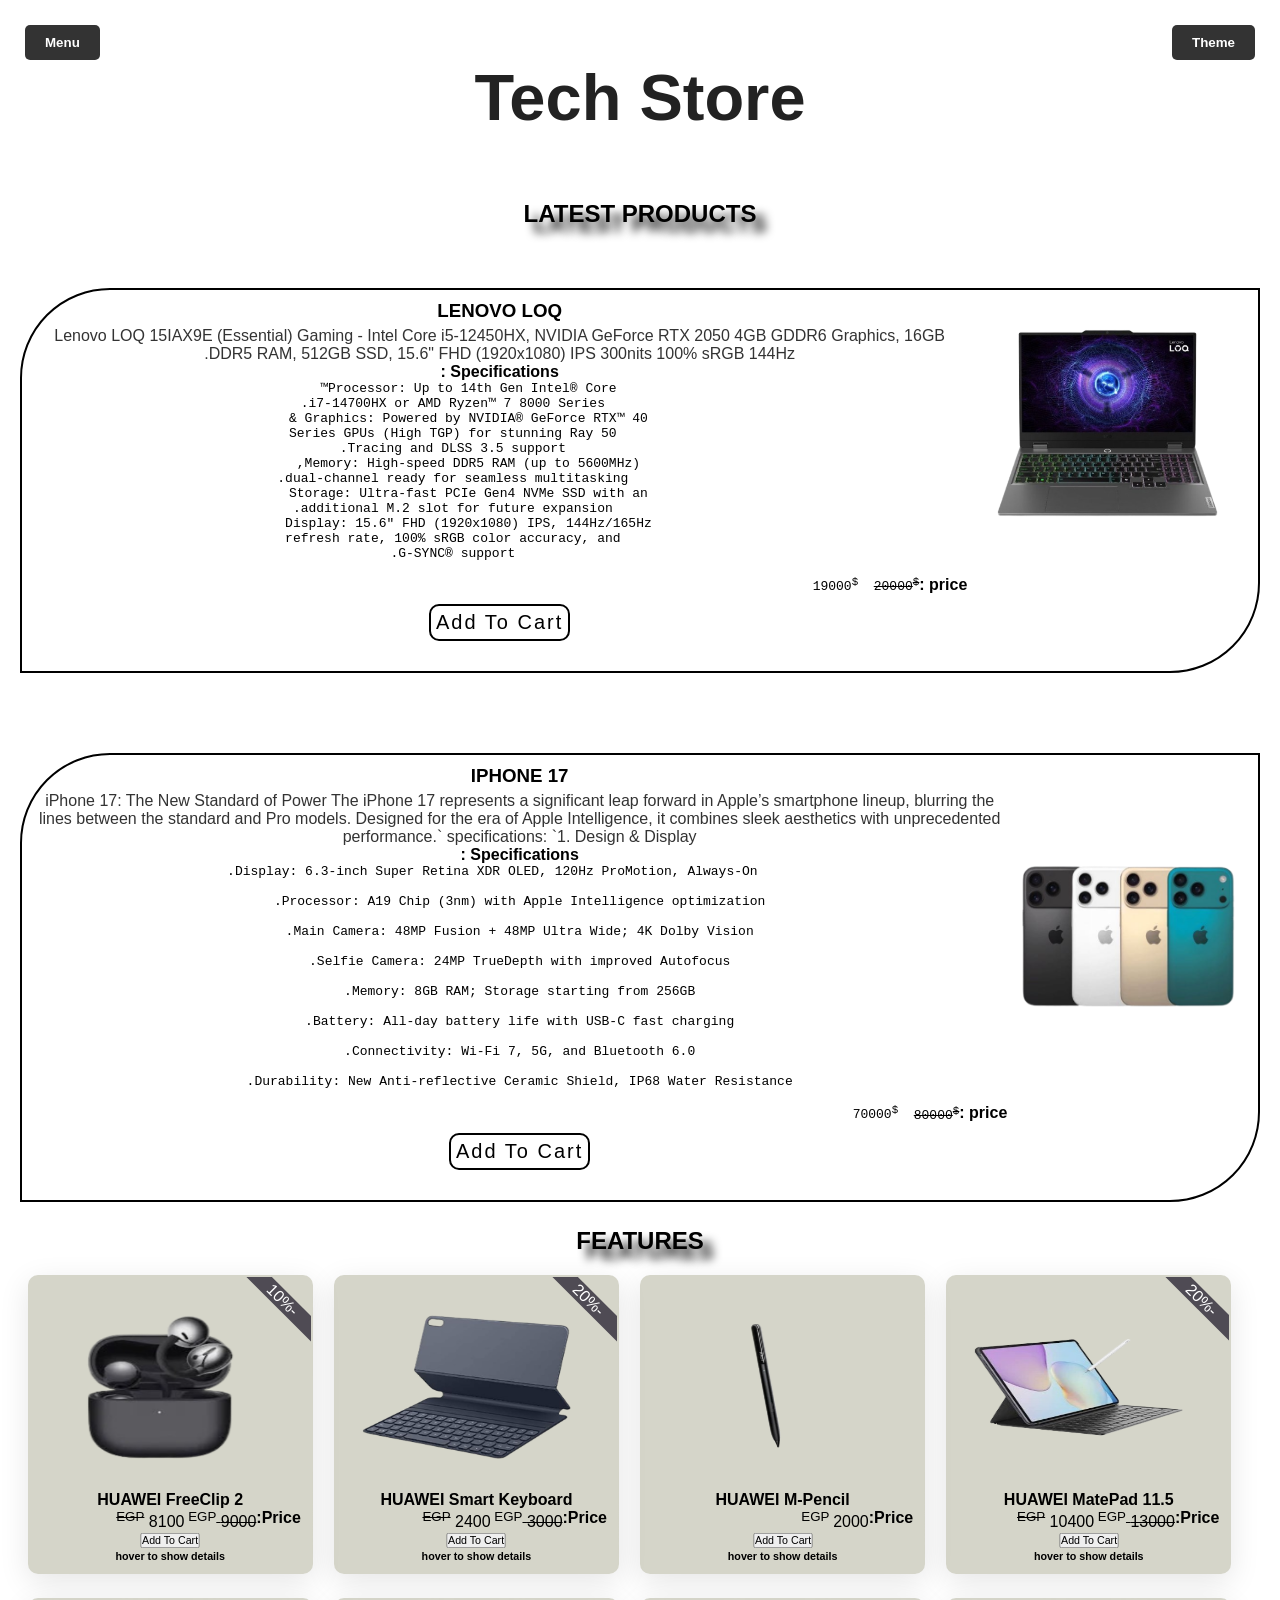
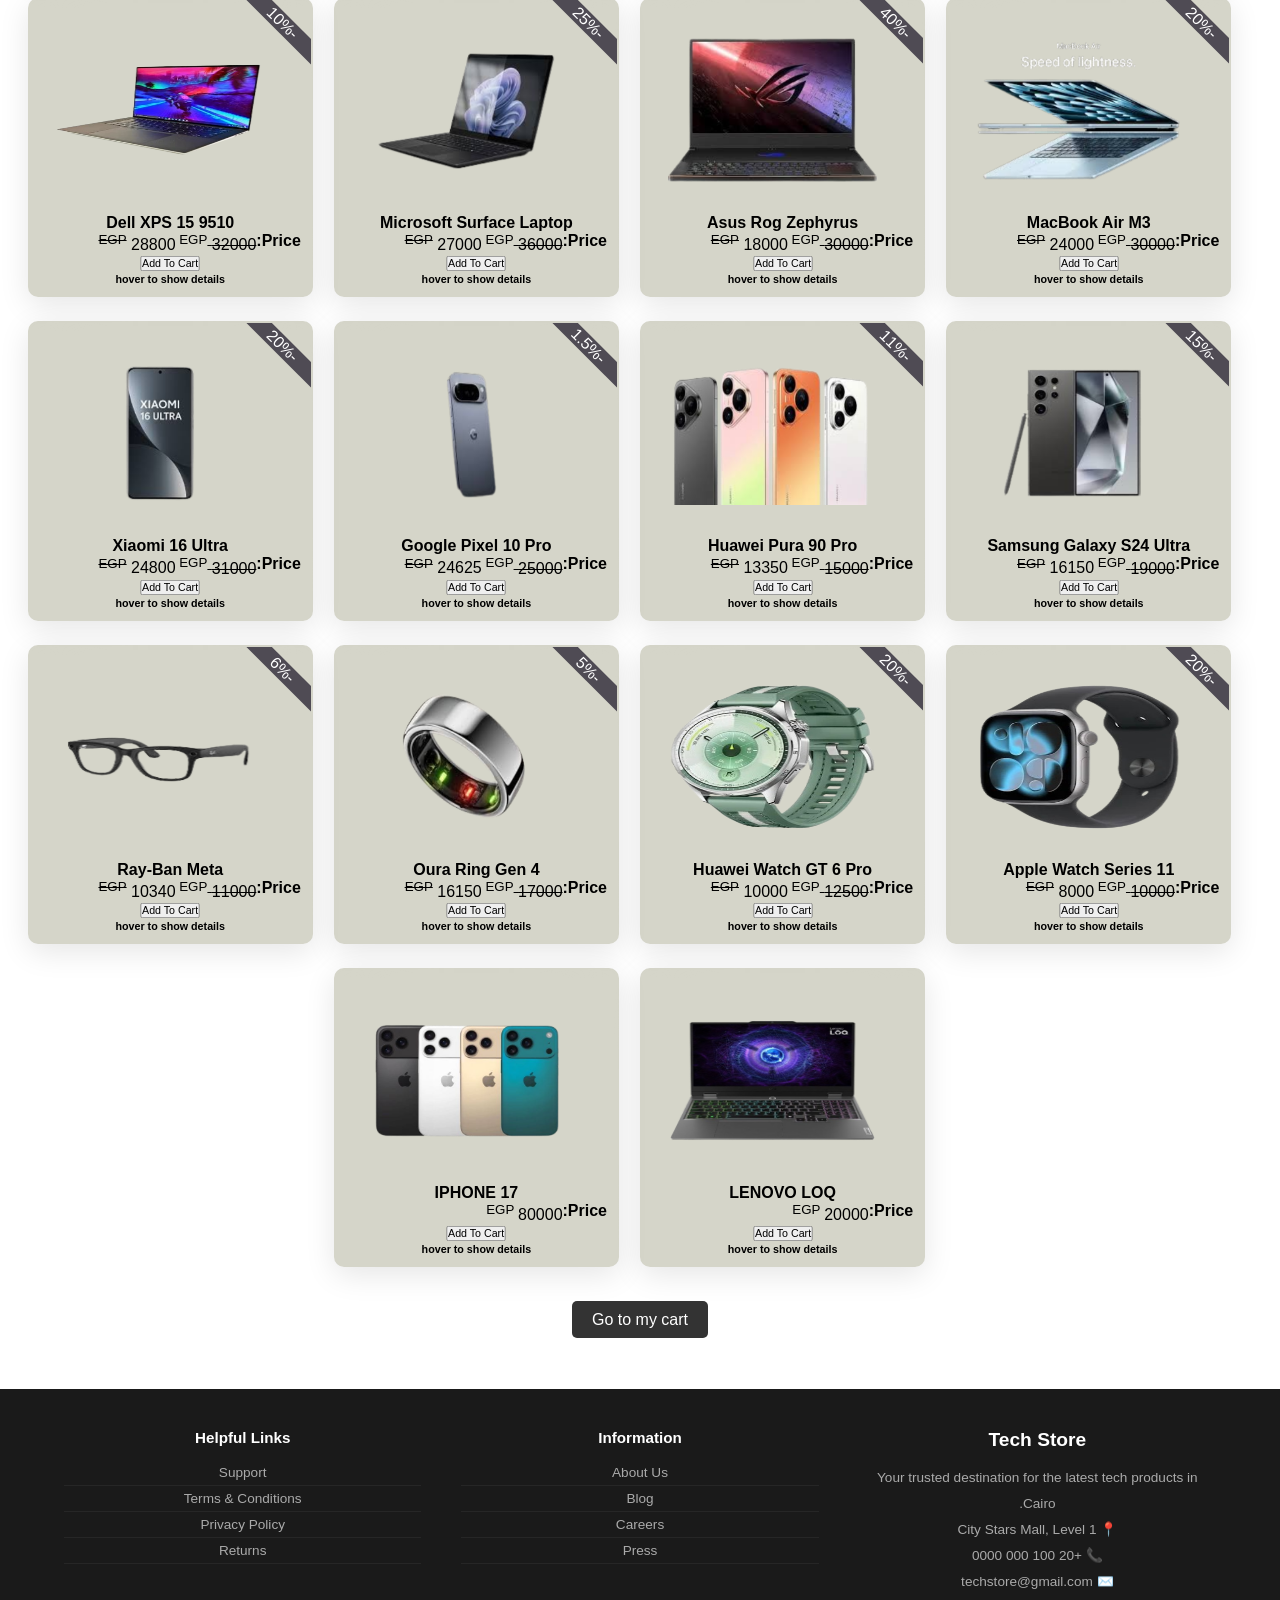
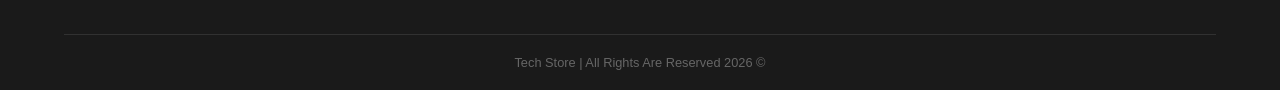
==== products.html @ 7c7dd043 "Add files via upload" ====
<!DOCTYPE html>
<html lang="en">
    <head>
        <meta charset="UTF-8">
        <meta name="viewport" content="width=device-width, initial-scale=1.0">
        <link rel="stylesheet" href="style.css">
        <link rel="stylesheet" href="index.css">

        <title>products</title>
    </head>
    <body>
         <header class="main-header">
    <div class="nav-wrapper">
        <button onclick="toggleMenu()" class="menu-trigger-btn">Menu</button>
        <ul id="myLinks" class="dropdown-menu">
            <li><a href="index.html">Home</a></li>
            <li><a href="login.html">Log in / Register</a></li>
            <li><a href="categories.html">Categories</a></li>
            <li><a href="products.html">Products</a></li>
            <li><a href="cart.html">Cart</a></li>
            <li><a href="checkout.html">Checkout</a></li>
            <li><a href="about.html">About us</a></li>
            <li><a href="contact.html">Contact us</a></li>
        </ul>
    </div>

    <div class="logo">Tech Store</div>

    <button onclick="changeTheme()" class="theme-btn-top">Theme</button>
</header>
        <section id="latest">
            <div class="container">
                <div class="title">
                    <h2>LATEST PRODUCTS</h2>
                </div>
                <div class="content">
                    <div class="product">
                        <div class="row">
                            <img src="download.png">
                        </div>
                        <div>
                            <h3>LENOVO LOQ</h3>
                            <p>Lenovo LOQ 15IAX9E (Essential) Gaming - Intel
                                Core i5-12450HX, NVIDIA GeForce RTX 2050 4GB
                                GDDR6 Graphics, 16GB DDR5 RAM, 512GB SSD, 15.6"
                                FHD (1920x1080) IPS 300nits 100% sRGB 144Hz.</p>
                            <h4>Specifications :</h4>
                            <pre>
        Processor: Up to 14th Gen Intel® Core™
            i7-14700HX or AMD Ryzen™ 7 8000 Series.
        Graphics: Powered by NVIDIA® GeForce RTX™ 40 &
            50 Series GPUs (High TGP) for stunning Ray
            Tracing and DLSS 3.5 support.
        Memory: High-speed DDR5 RAM (up to 5600MHz),
            dual-channel ready for seamless multitasking.
        Storage: Ultra-fast PCIe Gen4 NVMe SSD with an
            additional M.2 slot for future expansion.
        Display: 15.6" FHD (1920x1080) IPS, 144Hz/165Hz
            refresh rate, 100% sRGB color accuracy, and
            G-SYNC® support.
                            </pre>
                            <div class="boxprice">
                                <div class="label">
                                    <h4>price :</h4>
                                </div>
                                <div class="value">
                                    <pre><del>20000<sup>$</sup></del>  19000<sup>$</sup></pre>
                                </div>
                            </div>
                            <button class="cart-btn" data-id="0"
                                onclick="addToCart(0)">Add To
                                Card</button>
                        </div>
                    </div>
                </div>
            </div>
            <div class="content">
                <div class="product">
                    <div class="iphone">
                        <img src="download (3).png">
                    </div>
                    <div>
                        <h3>IPHONE 17</h3>
                        <p>iPhone 17: The New Standard of Power
                            The iPhone 17 represents a significant leap
                            forward in Apple’s smartphone lineup, blurring
                            the lines between the standard and Pro models.
                            Designed for the era of Apple Intelligence, it
                            combines sleek aesthetics with unprecedented
                            performance.`
                            specifications: `1. Design & Display</p>
                        <h4>Specifications :</h4>
                        <pre>
       Display: 6.3-inch Super Retina XDR OLED, 120Hz ProMotion, Always-On.

Processor: A19 Chip (3nm) with Apple Intelligence optimization.

Main Camera: 48MP Fusion + 48MP Ultra Wide; 4K Dolby Vision.

Selfie Camera: 24MP TrueDepth with improved Autofocus.

Memory: 8GB RAM; Storage starting from 256GB.

Battery: All-day battery life with USB-C fast charging.

Connectivity: Wi-Fi 7, 5G, and Bluetooth 6.0.

Durability: New Anti-reflective Ceramic Shield, IP68 Water Resistance.
                            </pre>
                        <div class="boxprice">
                            <div class="label">
                                <h4>price :</h4>
                            </div>
                            <div class="value">
                                <pre><del>80000<sup>$</sup></del>  70000<sup>$</sup></pre>
                            </div>
                        </div>
                        <button class="cart-btn" data-id="17"
                            onclick="addToCart(17)">Add To Card</button>
                    </div>
                </div>
            </div>
        </section>
        <section id="featured">
            <div class="container">
                <div class="title">
                    <h2>FEATURES</h2>
                </div>
            </div>
            <div class="content">
                <div class="row">

                </div>
            </div>
        </section>
        <a class="cartgo" href="cart.html">Go to my cart</a>
        <footer class="main-footer">
    <div class="footer-top">
        <div class="footer-col">
            <h3>Tech Store</h3>
            <p>Your trusted destination for the latest tech products in Cairo.</p>
            <p>📍 City Stars Mall, Level 1</p>
            <p>📞 +20 100 000 0000</p>
            <p>✉️ techstore@gmail.com</p>
        </div>
        <div class="footer-col">
            <h4>Information</h4>
            <ul>
                <li>About Us</li>
                <li>Blog</li>
                <li>Careers</li>
                <li>Press</li>
            </ul>
        </div>
        <div class="footer-col">
            <h4>Helpful Links</h4>
            <ul>
                <li>Support</li>
                <li>Terms & Conditions</li>
                <li>Privacy Policy</li>
                <li>Returns</li>
            </ul>
        </div>
    </div>
    <div class="footer-bottom">
        <p>&copy; 2026 Tech Store | All Rights Are Reserved</p>
    </div>
</footer>
        <script src="arrayproducts.js"></script>
        <script src="main.js"></script>
    </body>
</html>
---- style.css ----
body {
    margin: 0;
    font-family: 'Segoe UI', sans-serif;
    text-align: center;
    transition: 0.4s;
}
.main-header { padding: 60px 0; position: relative; }
.logo { font-size: 65px; font-weight: 900; transition: 0.4s; }
.nav-wrapper, .theme-btn-top { position: absolute; top: 25px; transition: 0.5s; }
.menu-trigger-btn, .theme-btn-top ,.cartgo,.gocheck {
    padding: 10px 20px;
    background-color: #333;
    color: white;
    border: none;
    border-radius: 5px;
    cursor: pointer;
    text-decoration: none;
}

.light-theme { background-color: #ffffff; color: #333; }
.light-theme .logo { color: #222; }
.light-theme .nav-wrapper { right: auto; left: 25px; }
.light-theme .theme-btn-top { left: auto; right: 25px; }
.light-theme .dropdown-menu { background-color: #f9f9f9; border: 1px solid #ddd; }
.light-theme .dropdown-menu a { color: #333; }


.dark-theme { background-color: #274046; color: #ffffff; }
.dark-theme .logo { color: #ffffff; }
.dark-theme .nav-wrapper { left: 25px; right: auto; }
.dark-theme .theme-btn-top { right: 25px; left: auto; background-color: #333; color: white; }
.dark-theme .dropdown-menu { background-color: #34495e; border: 1px solid #555; }
.dark-theme .dropdown-menu a { color: #ffffff; }

.dropdown-menu {
    display: none;
    position: absolute;
    top: 45px;
    min-width: 160px;
    list-style: none;
    padding: 10px;
    z-index: 100;
    box-shadow: 0 4px 8px rgba(0,0,0,0.2);
    text-align: center;
}
.show-menu { display: block; }
.dropdown-menu li { padding: 8px; border-bottom: 1px solid rgba(0,0,0,0.1); }
.dropdown-menu a { text-decoration: none; display: block; }

.hero-section {
    background: linear-gradient(rgba(0,0,0,0.5), rgba(0,0,0,0.5)), url('https://images.unsplash.com/photo-1519389950473-47ba0277781c?w=1000');
    background-size: cover; height: 350px; display: flex; flex-direction: column; justify-content: center; align-items: center; color: white;
}
.main-btn-transparent { color: white; border: 2px solid white; padding: 10px 30px; text-decoration: none; font-weight: bold; margin-top: 15px; display: inline-block; }
.centered-title { margin-top: 40px; }
.img-holder { display: inline-block; margin-top: 20px; }
.main-footer {
    margin-top: 60px;
    padding: 40px 5% 0;
    background-color: #1a1a1a;
    color: #aaa;
    font-family: 'Segoe UI', sans-serif;
}
.footer-top {
    display: flex;
    flex-wrap: wrap;
    gap: 40px;
    padding-bottom: 40px;
    border-bottom: 1px solid rgba(255,255,255,0.1);
}
.footer-col { flex: 1; min-width: 160px; }
.footer-col h3 {
    font-size: 1.2rem;
    font-weight: 900;
    color: #fff;
    margin-bottom: 14px;
}
.footer-col h4 {
    font-size: 0.95rem;
    font-weight: 700;
    color: #fff;
    margin-bottom: 14px;
}
.footer-col p {
    font-size: 0.85rem;
    line-height: 1.9;
    color: #aaa;
}
.footer-col ul {
    list-style: none;
    padding: 0;
}
.footer-col ul li {
    font-size: 0.85rem;
    padding: 5px 0;
    color: #aaa;
    border-bottom: 1px solid rgba(255,255,255,0.05);
}
.footer-bottom {
    text-align: center;
    padding: 20px 0;
    font-size: 0.8rem;
    color: #666666;
}
---- index.css ----
.title h2{
    text-align: center;
    text-shadow:10px 10px 10px var(--text-color);
}
#latest{
    padding: 5px 0px;
}
.content{
    display: flex;
    padding: 20px;
}
.product{
    display: flex;
    margin-top: 40px;
    border: 2px solid var(--text-color);
    padding: 10px;
    border-top-left-radius: 90px;
     border-bottom-right-radius: 90px;
}
.product h3{
    text-align: center;
    margin-bottom: 5px;
    color: var(--text-color);
}
.row img{
        margin:10px ;
        width: 80%;
}
.iphone img{
        width: 100%;
        margin-top: 80px;

}
.boxprice {
    display: flex;
}
.boxprocessor{
    display: flex;
}
pre,h4,h2{
    color: var(--text-color);
}
.cart-btn{
     border: 2px solid #000;
    padding: 5px;
    border-radius: 10px;
    font-size: 20px;
    font-weight: 200;
    background-color:  transparent;
    color:var(--text-color);
    letter-spacing: 2px;
    transition-duration: 0.25s;
    cursor: pointer;
    margin-bottom: 20px;
    margin-top: 10px; 
}
button:hover{
    color: var(--btn-hover-text);
    text-shadow: 10px 10px 10px var(--btn-hover-bg);
    background-color: var(--btn-hover-bg);

}
#fetured .row{
    display: flex;
    flex-wrap:wrap;
    justify-content: space-evenly;
    gap: 10px;
    padding: 5px;
    width: 100%;
}
#featured .item{
    width: 23%;
    box-sizing: border-box;
    background-color: var(--bg-item);
    backdrop-filter: blur(50px);
    padding: 10px;
    margin-right: 21PX;
    border: 2px solid transparent;
    border-radius: 10px;
    box-shadow: 0  8px 30px var(--shadow-color); 
    color: #000;
    display: inline-block;
    text-align: center;
    position: relative;
    overflow: hidden;
    margin-bottom: 20px;
}
.discount{
    position: absolute;
    top: 0;
    left: 50%;
    background-color:var(--btn-hover-bg);
    width: 100%;
    color: var(--btn-hover-text);
    transform: rotate(45deg) translate(-10px,30px);
 }
#featured .item .head img{
    width: 100%;
    height: 180px;
    transform: scale(0.8) ;
    transition-duration: 0.5s;
    transition-delay: 0.25s;

   
}
#featured .item:hover .head img{
    transform: scale(1);

}
#featured .item button{
    transform: scale(0.8);
    
}
#featured .item:hover button{
    transform: scale(1);
     
}
#featured .item .discount-2{
    transition-duration: 0.75s;
}
 #featured .item:hover .discount-2{
    color: var(--btn-hover-bg);
    
    text-shadow: 10px 10px 10px var(--btn-hover-bg);
 }
.overlay-details{
    position: absolute;
    top: 0;
    left: 0;
    width: 100%;
    height: 100%;
    background: var(--bg-overlay); 
    color: var(--text-color);
    padding: 15px;
    font-size: 16px;
    font-style: italic;
    line-height: 1.6;
    display: flex;
    flex-direction: column;
    justify-content: center;
    opacity: 0;
    transform: translateY(-100%);
    transition: all 7s ease-in-out;
    pointer-events: none;
    z-index: 30;
    font-weight: 400;
}
.item:hover .overlay-details {
    opacity: 1;
    transform: translateY(0);
    
}
h6{
    color: var(--text-color);
}
.advertisement{
    left: 10px;
    width: 100%;
    height:500px ;
    justify-content: center;
    align-items: center;
}
.advertisement img{
    width: 100%;
    margin-top: 30px;
    border-radius:25px ;
}
.advertisement a{
    text-decoration: none;
    transition:1s ease-in-out ;
    transform: scale(0.9);
}
.advertisement a:hover{
    transform: scale(1);
    cursor: pointer;
}
.nav-wrapper, .theme-btn-top {
    position: absolute;
    top: 25px;
    transition: all 0.5s ease; 
}
.menu-trigger-btn, .theme-btn-top {
    padding: 10px 20px;
    background-color: #333;
    color: white;
    border: none;
    border-radius: 4px;
    cursor: pointer;
    font-weight: bold;
}
.main-header { padding: 60px 0; position: relative; }
.logo { font-size: 65px; font-weight: 900; transition: 0.4s; text-align: center; }

.nav-wrapper, .theme-btn-top { position: absolute; top: 25px; transition: 0.5s; }
.menu-trigger-btn, .theme-btn-top {
    padding: 10px 20px;
    background-color: #333;
    color: white;
    border: none;
    border-radius: 5px;
    cursor: pointer;
}

.light-theme { background-color: #ffffff; color: #333; }
.light-theme .logo { color: #222; }
.light-theme .nav-wrapper { right: auto; left: 25px; }
.light-theme .theme-btn-top { left: auto; right: 25px; }
.light-theme .dropdown-menu { background-color: #f9f9f9; border: 1px solid #ddd; left: 1px; }
.light-theme .dropdown-menu a { color: #333; }


.dark-theme { background-color: #274046; color: #ffffff; }
.dark-theme .logo { color: #ffffff; }
.dark-theme .nav-wrapper { left: 25px; right: auto; }
.dark-theme .theme-btn-top { right: 25px; left: auto; background-color: #333; color: white; }
.dark-theme .dropdown-menu { background-color: #34495e; border: 1px solid #555; }
.dark-theme .dropdown-menu a { color: #ffffff; }

.dropdown-menu {
    display: none;
    position: absolute;
    top: 45px;
    min-width: 160px;
    list-style: none;
    padding: 10px;
    z-index: 100;
    box-shadow: 0 4px 8px rgba(0,0,0,0.2);
    text-align: center;
}
.show-menu { display: block; }
.dropdown-menu li { padding: 8px; border-bottom: 1px solid rgba(0,0,0,0.1); }
.dropdown-menu a { text-decoration: none; display: block; }

body.dark-theme {
    --bg-body: #274046;
    --text-color: #ffffff;
    --bg-item: rgba(58, 71, 80, 0.5);
    --bg-overlay: rgba(27, 38, 44);
    --btn-hover-bg: #ffffff;
    --btn-hover-text: #000;
    --shadow-color: rgba(0, 0, 0, 0.2);
    direction: ltr;
}
body.light-theme {
    --bg-body: #ffffff;
    --text-color: #000000;
    --bg-item: rgba(172, 172, 148, 0.5); 
    --bg-overlay: #605D60;
    --btn-hover-bg: #4F4B54;
    --btn-hover-text: #ffffff;
    --shadow-color: rgba(0, 0, 0, 0.1);
     direction: rtl;
}
*{
    margin: 0;
    padding: 0;
    box-sizing: border-box;
    
}
body{
    background-color: var(--bg-body) !important;
    transition: all 0.5s ease-in-out  ;
    perspective: 1000px;
    font-family: 'Segoe UI', sans-serif;
}
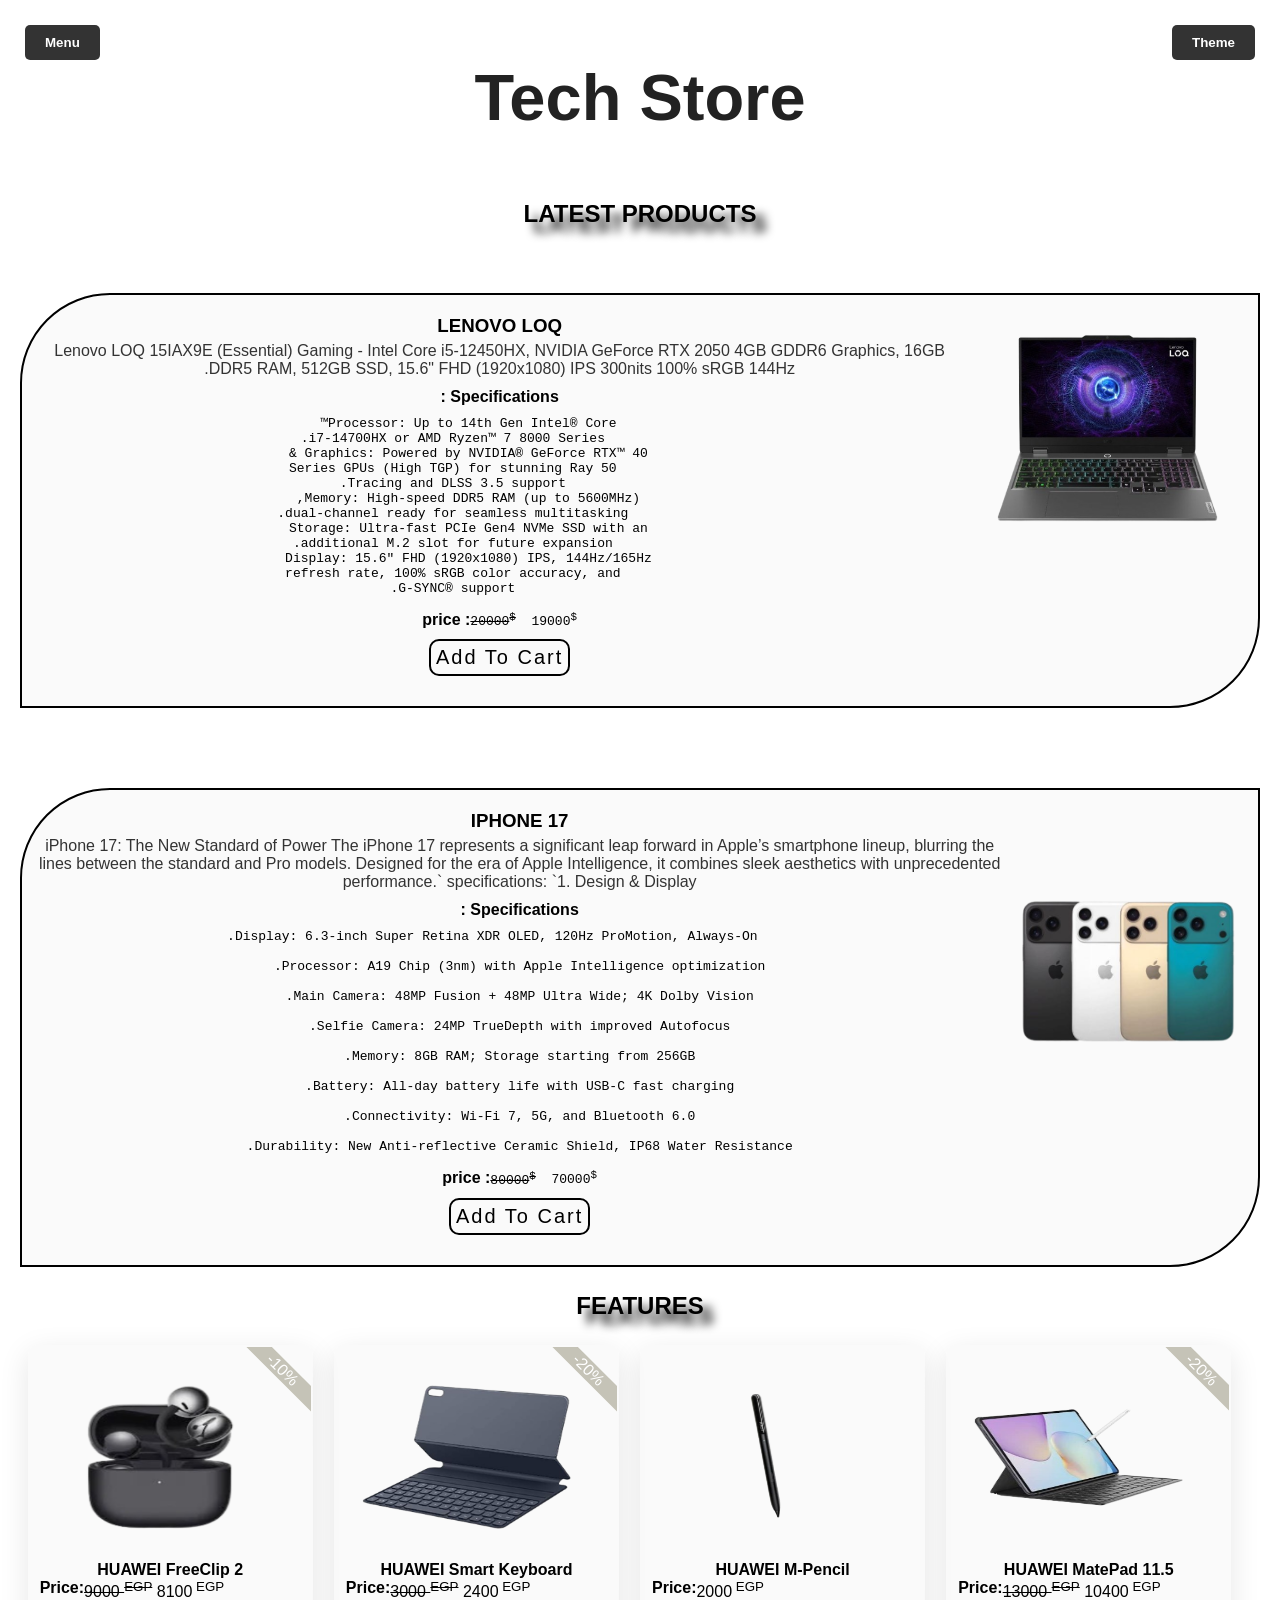
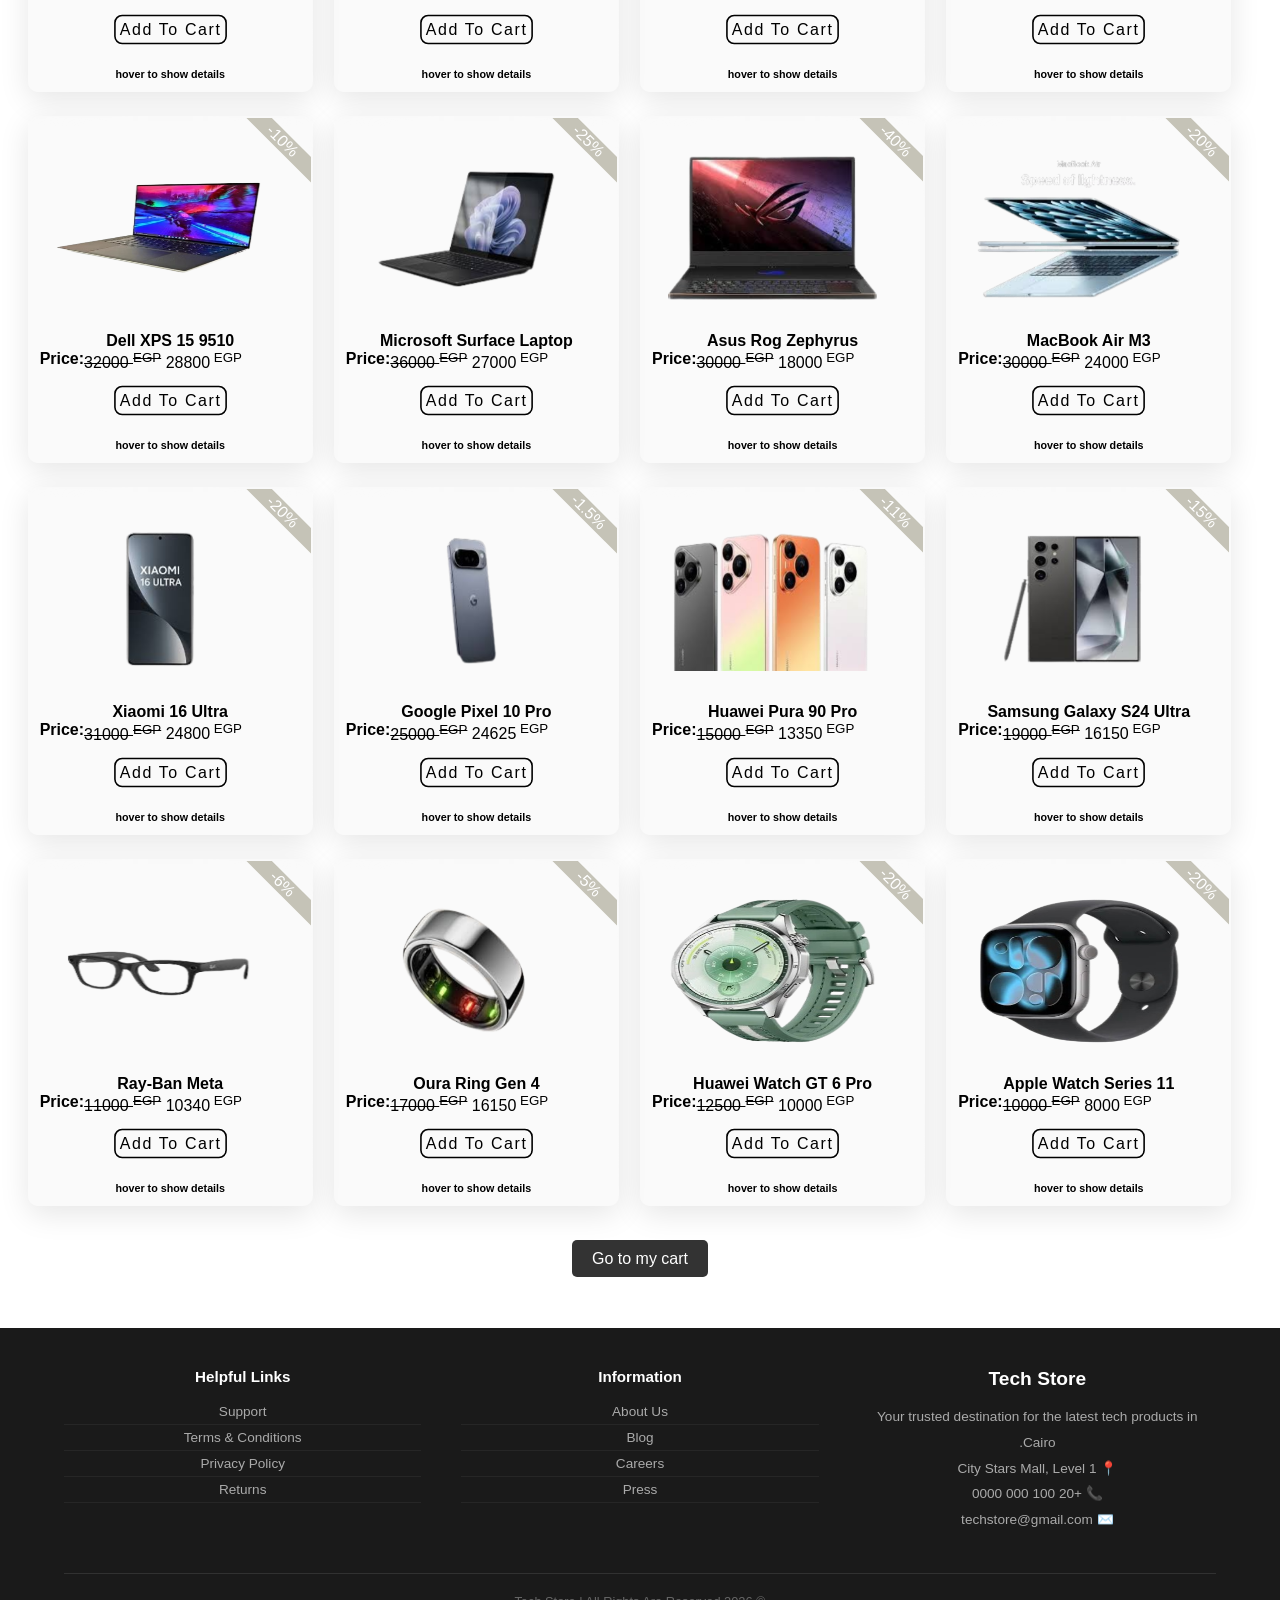
==== commit f136611d: "Update products.html" ====
--- a/products.html
+++ b/products.html
@@ -39,12 +39,12 @@
                             <img src="download.png">
                         </div>
                         <div>
-                            <h3>LENOVO LOQ</h3>
+                            <h3 class="space">LENOVO LOQ</h3>
                             <p>Lenovo LOQ 15IAX9E (Essential) Gaming - Intel
                                 Core i5-12450HX, NVIDIA GeForce RTX 2050 4GB
                                 GDDR6 Graphics, 16GB DDR5 RAM, 512GB SSD, 15.6"
                                 FHD (1920x1080) IPS 300nits 100% sRGB 144Hz.</p>
-                            <h4>Specifications :</h4>
+                            <h4 class="space">Specifications :</h4>
                             <pre>
         Processor: Up to 14th Gen Intel® Core™
             i7-14700HX or AMD Ryzen™ 7 8000 Series.
@@ -80,7 +80,7 @@
                         <img src="download (3).png">
                     </div>
                     <div>
-                        <h3>IPHONE 17</h3>
+                        <h3 class="space">IPHONE 17</h3>
                         <p>iPhone 17: The New Standard of Power
                             The iPhone 17 represents a significant leap
                             forward in Apple’s smartphone lineup, blurring
@@ -89,7 +89,7 @@
                             combines sleek aesthetics with unprecedented
                             performance.`
                             specifications: `1. Design & Display</p>
-                        <h4>Specifications :</h4>
+                        <h4 class="space">Specifications :</h4>
                         <pre>
        Display: 6.3-inch Super Retina XDR OLED, 120Hz ProMotion, Always-On.
 
--- a/index.css
+++ b/index.css
@@ -1,6 +1,7 @@
 .title h2{
     text-align: center;
     text-shadow:10px 10px 10px var(--text-color);
+    margin-bottom:5px;
 }
 #latest{
     padding: 5px 0px;
@@ -17,10 +18,16 @@
     border-top-left-radius: 90px;
      border-bottom-right-radius: 90px;
 }
+body.light-theme .product{
+    background-color:rgba(245, 245, 245, 0.5);
+}
 .product h3{
     text-align: center;
     margin-bottom: 5px;
     color: var(--text-color);
+}
+.space{
+    margin: 10px 0px;
 }
 .row img{
         margin:10px ;
@@ -34,13 +41,16 @@
 .boxprice {
     display: flex;
 }
-.boxprocessor{
-    display: flex;
-}
+ body #latest .boxprice{
+    display: flex;
+    justify-content: center;
+     direction:ltr;
+
+ }
 pre,h4,h2{
     color: var(--text-color);
 }
-.cart-btn{
+.cart-btn,.featuresbutton{
      border: 2px solid #000;
     padding: 5px;
     border-radius: 10px;
@@ -60,6 +70,9 @@
     background-color: var(--btn-hover-bg);
 
 }
+body.light-theme #featured .boxprice{
+    direction: ltr;
+ }
 #fetured .row{
     display: flex;
     flex-wrap:wrap;
@@ -94,6 +107,9 @@
     color: var(--btn-hover-text);
     transform: rotate(45deg) translate(-10px,30px);
  }
+body.light-theme .discount{
+    direction:ltr;
+}
 #featured .item .head img{
     width: 100%;
     height: 180px;
@@ -117,11 +133,23 @@
 }
 #featured .item .discount-2{
     transition-duration: 0.75s;
-}
- #featured .item:hover .discount-2{
+    
+}
+body.dark-theme #featured .item .discount-2{
+    color:#fff;
+}
+ body.dark-theme #featured .item:hover .discount-2{
     color: var(--btn-hover-bg);
     
     text-shadow: 10px 10px 10px var(--btn-hover-bg);
+ }
+body.light-theme #featured .item .discount-2{
+    color:#000;
+}
+body.light-theme #featured .item:hover .discount-2{
+    color: #000;
+    
+    text-shadow: 10px 10px 10px #000;
  }
 .overlay-details{
     position: absolute;
@@ -140,7 +168,7 @@
     justify-content: center;
     opacity: 0;
     transform: translateY(-100%);
-    transition: all 7s ease-in-out;
+    transition: all 6s ease-in-out;
     pointer-events: none;
     z-index: 30;
     font-weight: 400;
@@ -244,9 +272,9 @@
 body.light-theme {
     --bg-body: #ffffff;
     --text-color: #000000;
-    --bg-item: rgba(172, 172, 148, 0.5); 
-    --bg-overlay: #605D60;
-    --btn-hover-bg: #4F4B54;
+    --bg-item: rgba(245, 245, 245, 0.5); 
+    --bg-overlay: #B1AE9C;;
+    --btn-hover-bg: #C5C3B7;;
     --btn-hover-text: #ffffff;
     --shadow-color: rgba(0, 0, 0, 0.1);
      direction: rtl;
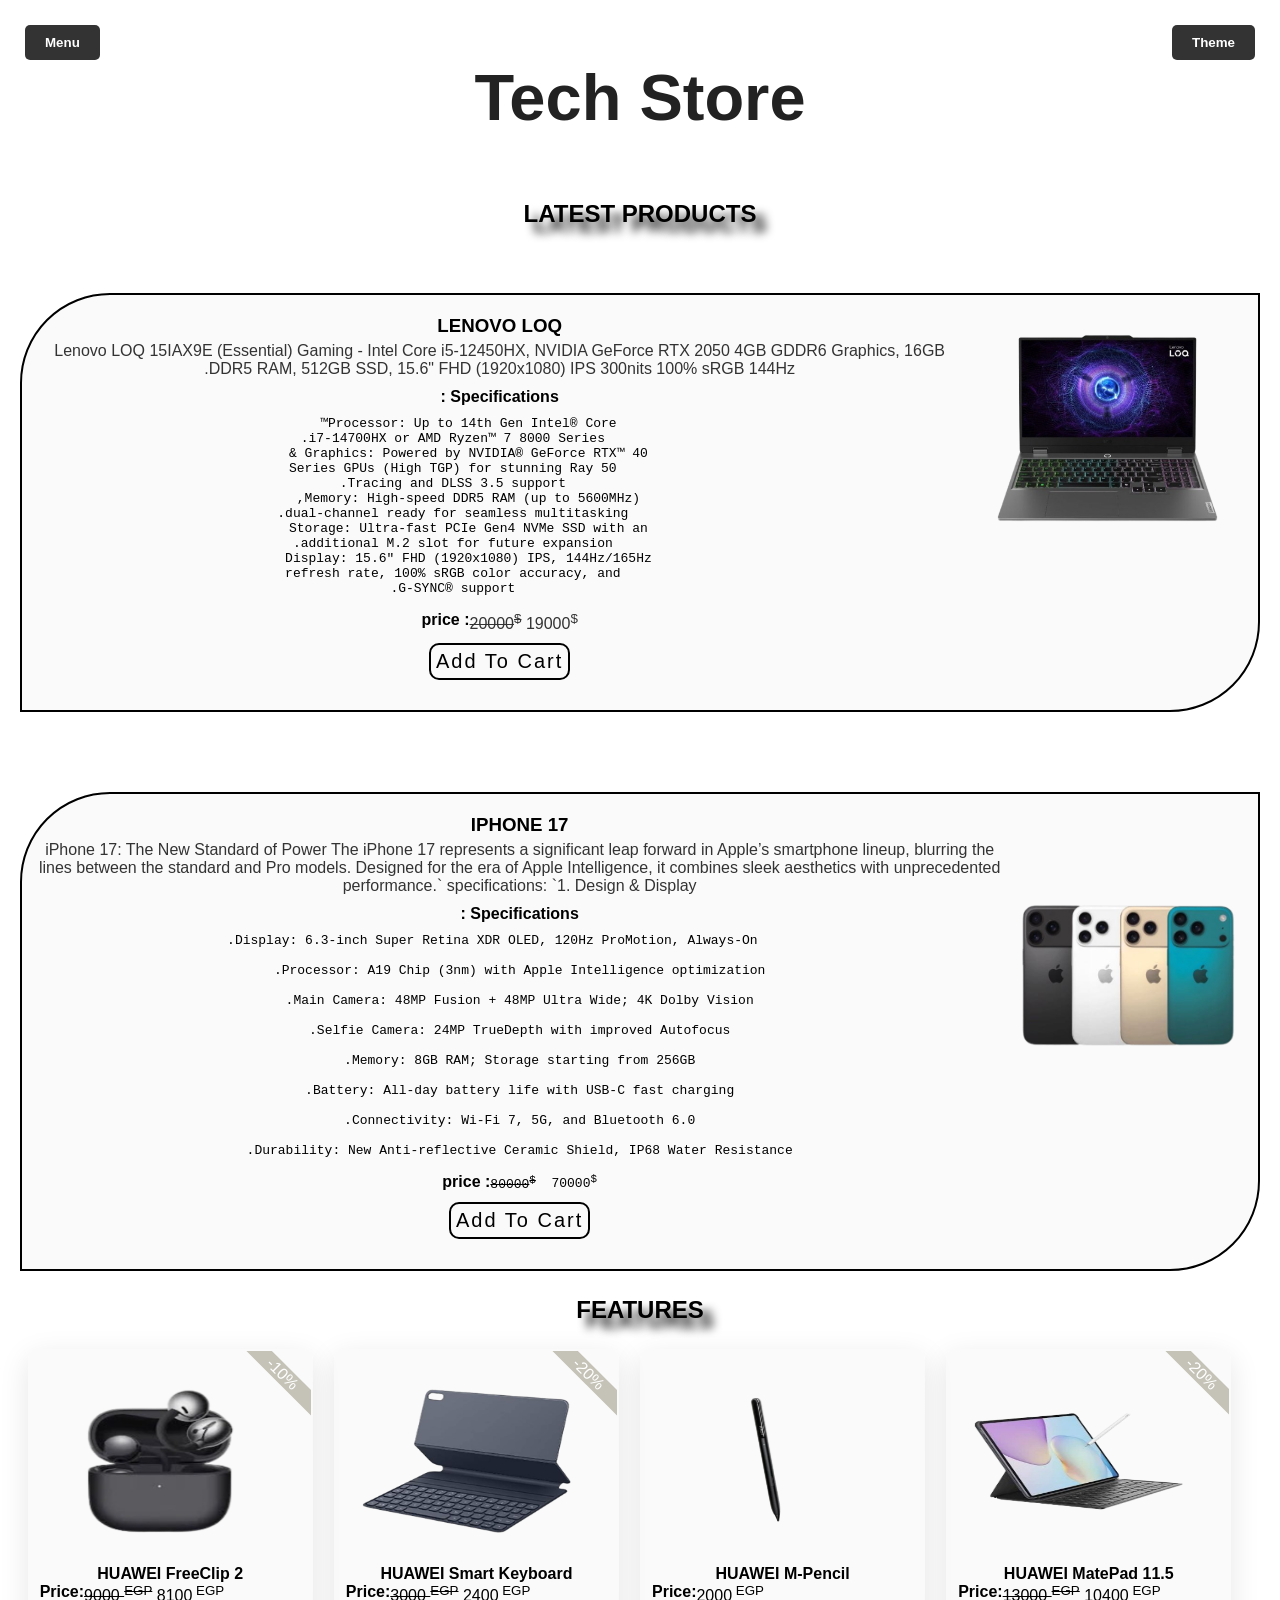
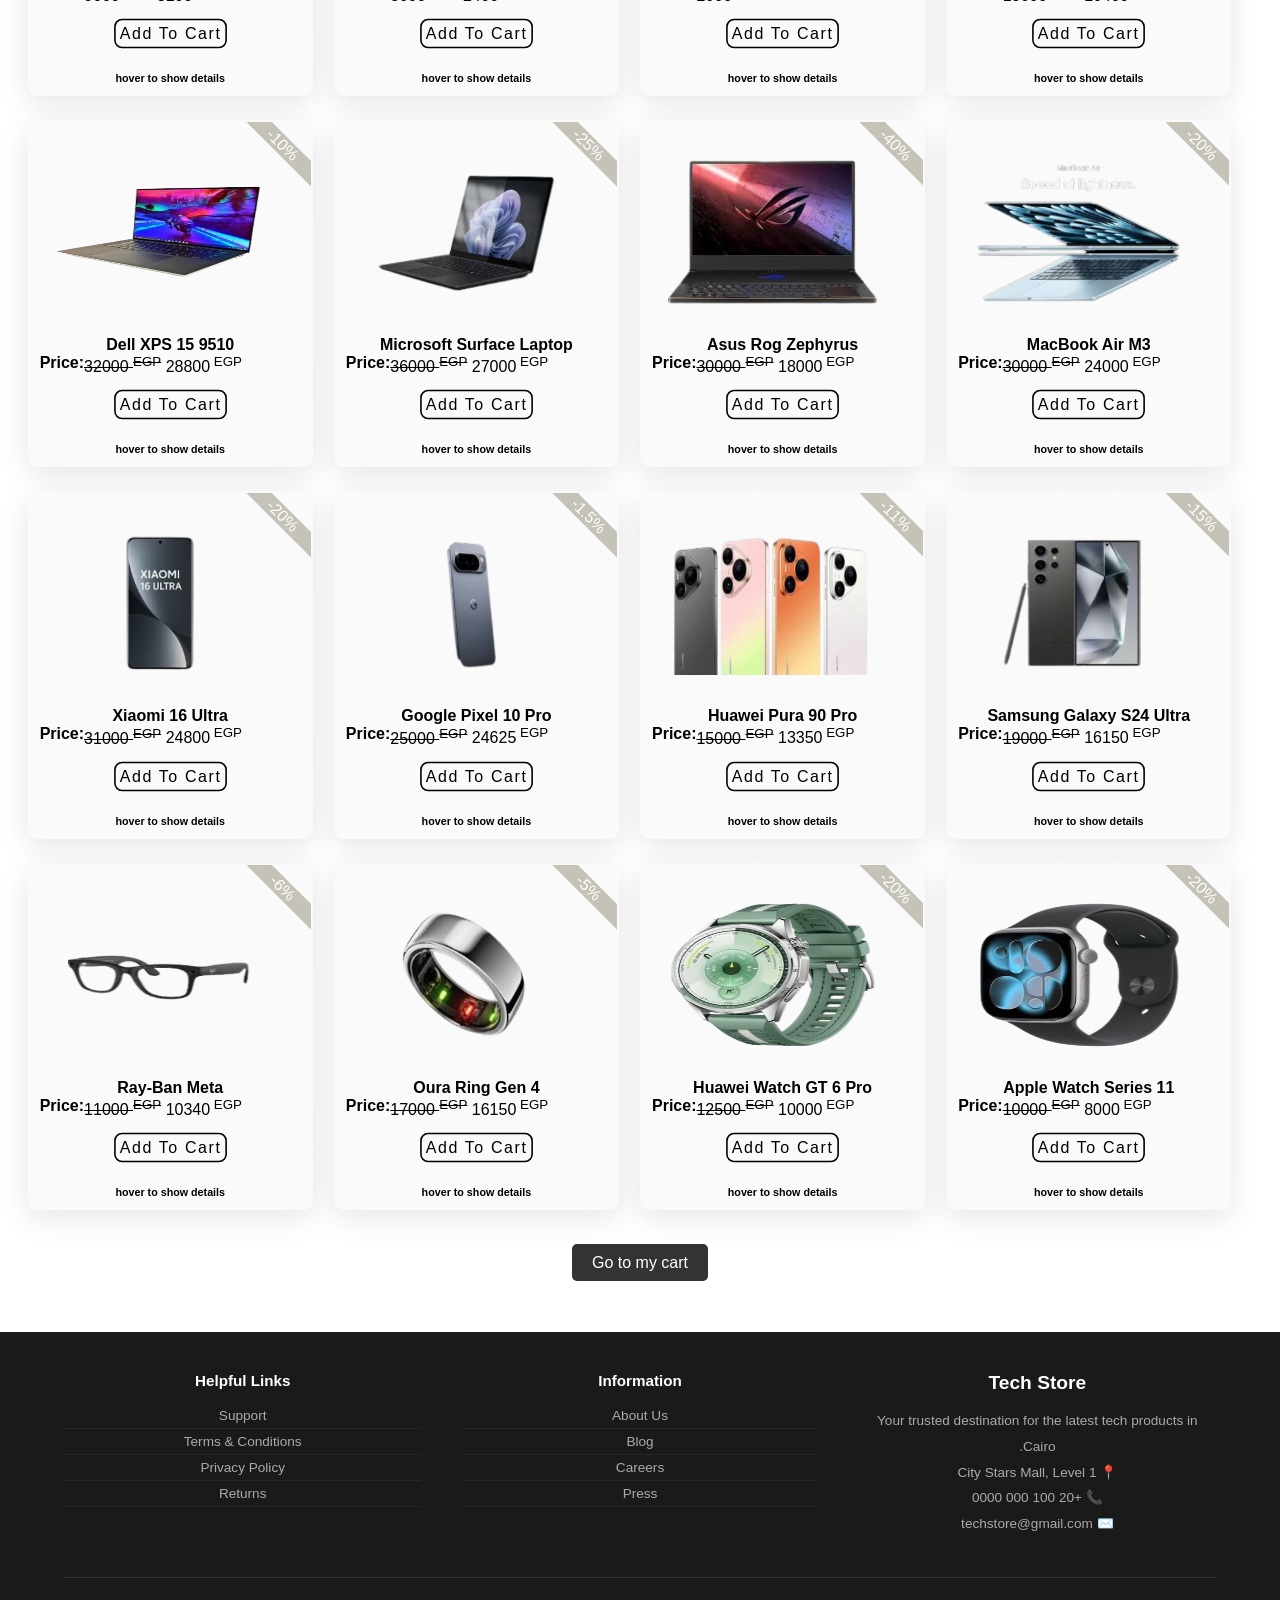
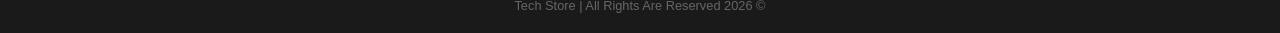
==== commit eb016dc4: "Update products.html" ====
--- a/products.html
+++ b/products.html
@@ -64,7 +64,7 @@
                                     <h4>price :</h4>
                                 </div>
                                 <div class="value">
-                                    <pre><del>20000<sup>$</sup></del>  19000<sup>$</sup></pre>
+                                    <p><del>20000<sup>$</sup></del>  19000<sup>$</sup></p>
                                 </div>
                             </div>
                             <button class="cart-btn" data-id="0"
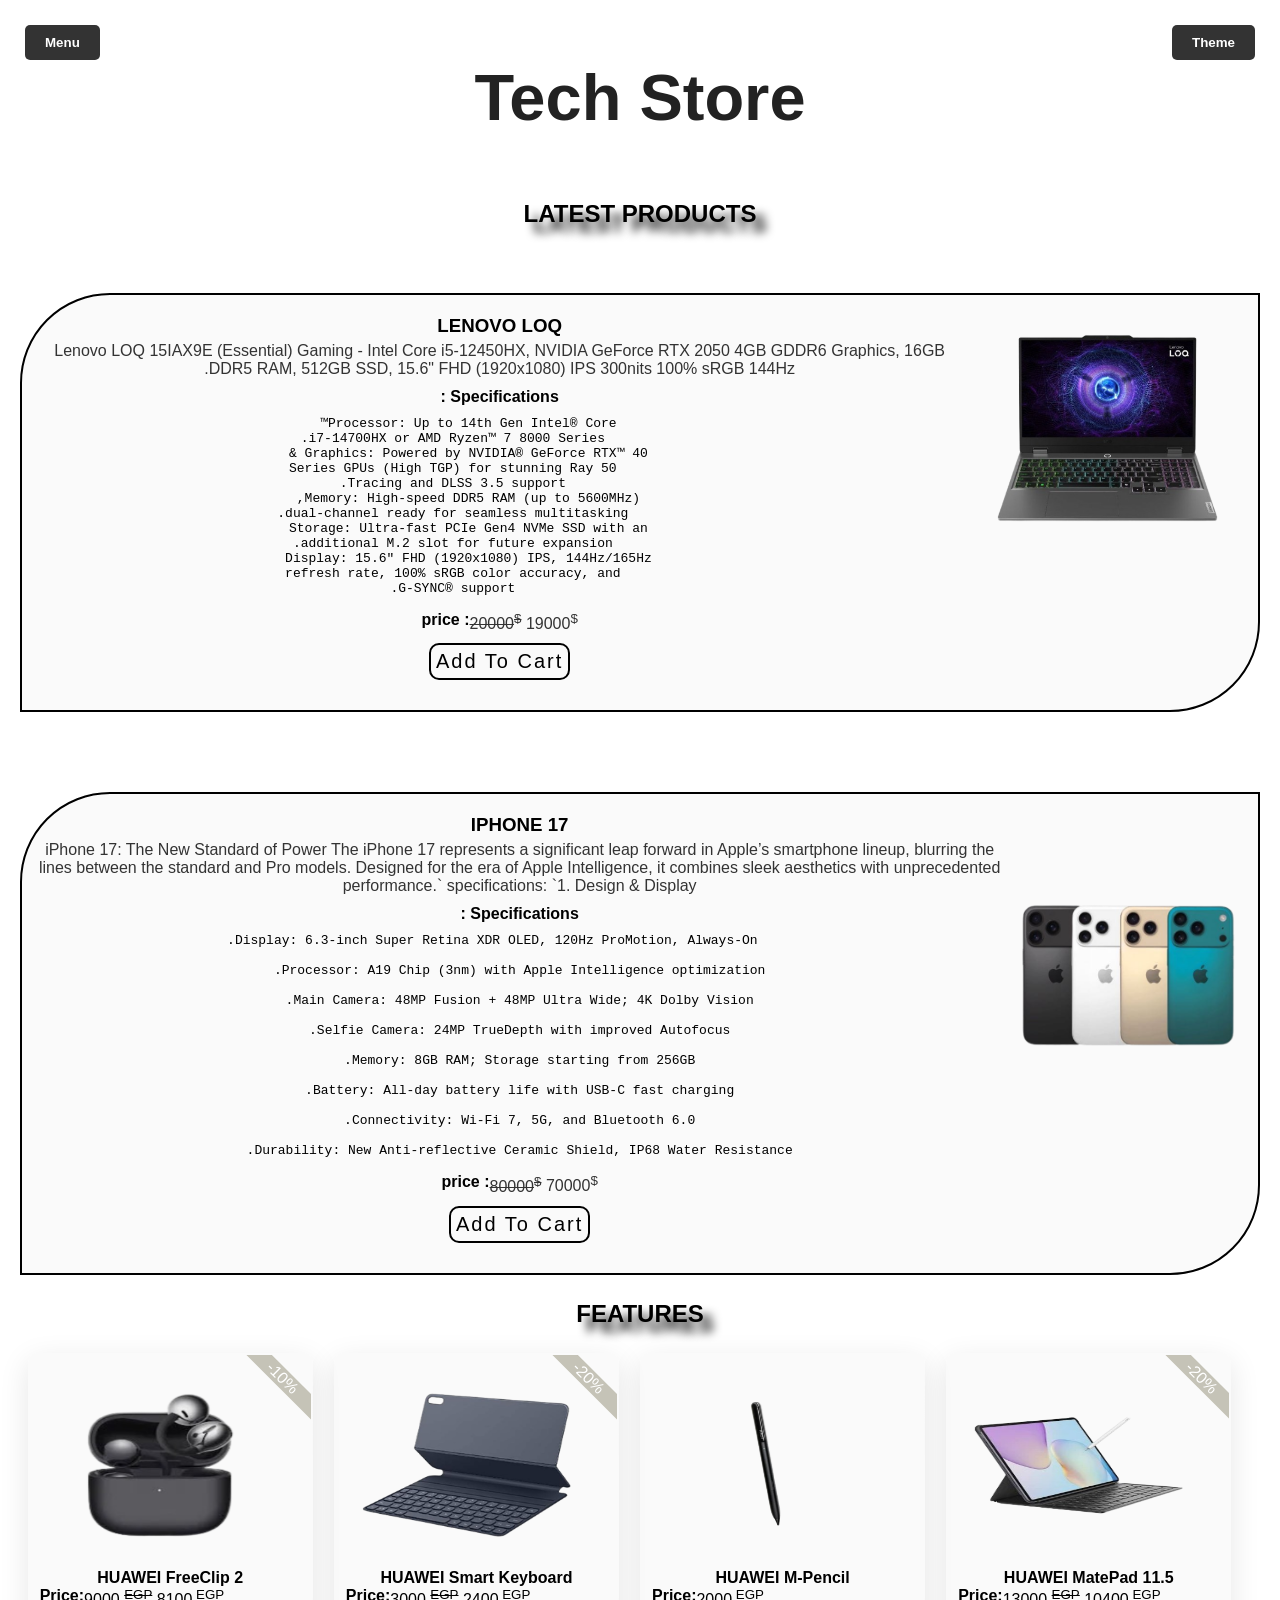
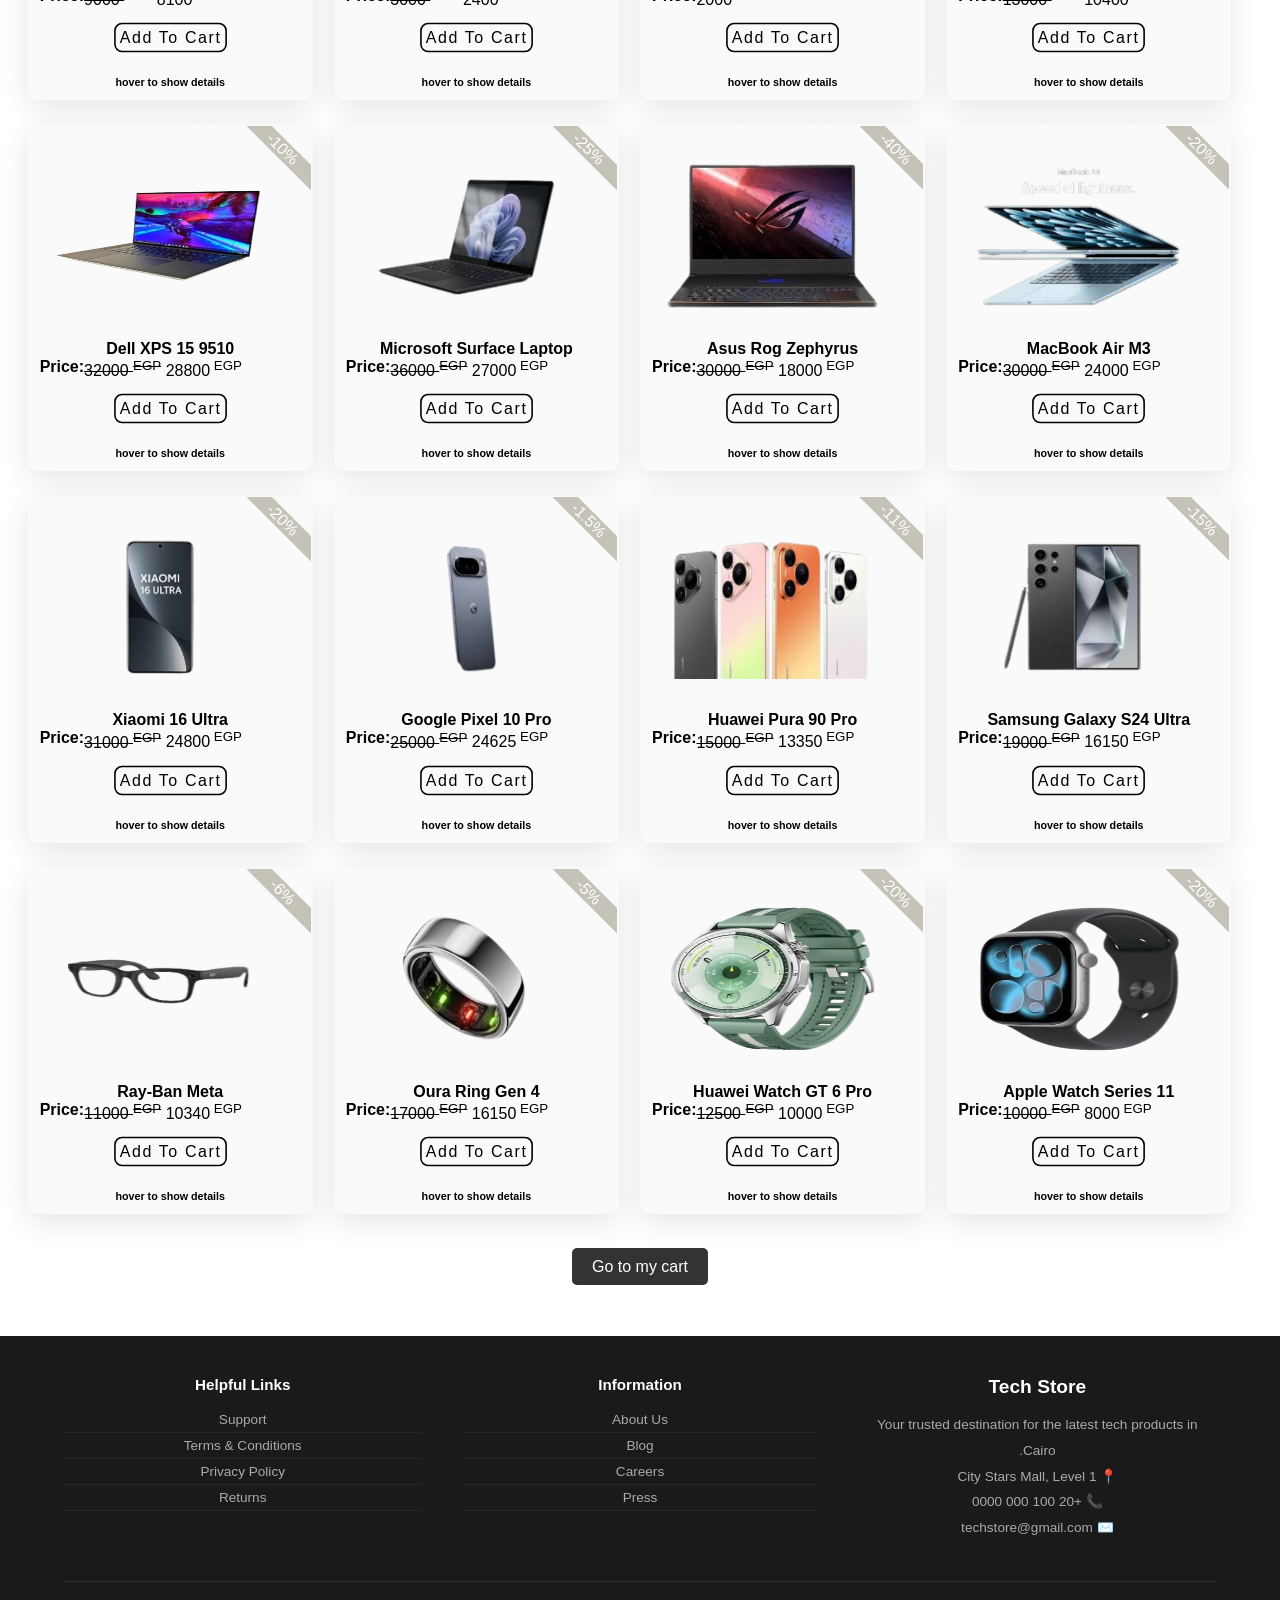
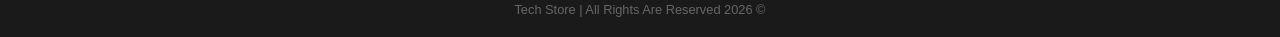
==== commit 37ab6865: "Fix HTML encoding issues in products.html" ====
--- a/products.html
+++ b/products.html
@@ -112,7 +112,7 @@
                                 <h4>price :</h4>
                             </div>
                             <div class="value">
-                                <pre><del>80000<sup>$</sup></del>  70000<sup>$</sup></pre>
+                                <p><del>80000<sup>$</sup></del>  70000<sup>$</sup></p>
                             </div>
                         </div>
                         <button class="cart-btn" data-id="17"
